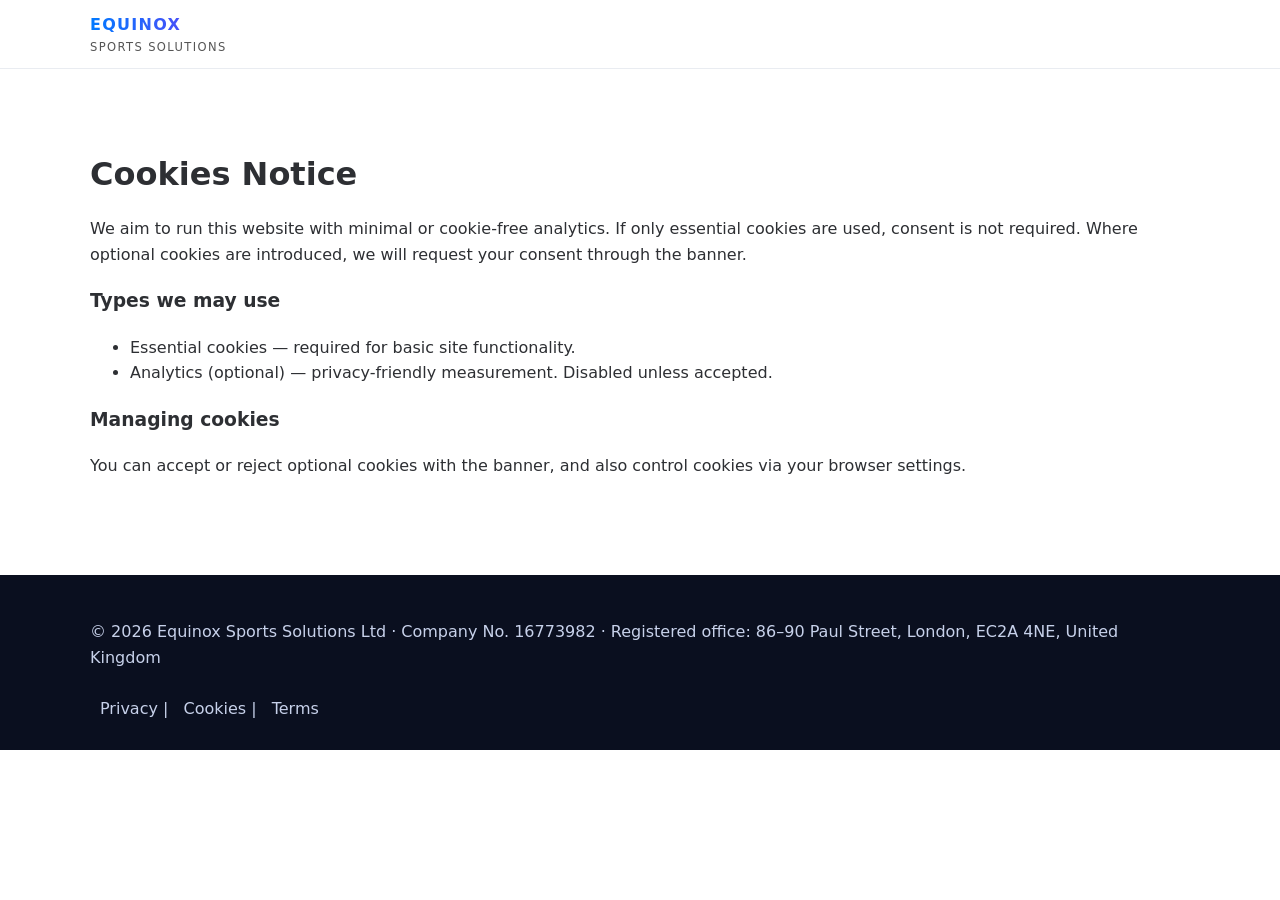
==== cookies.html @ d2fcbfe2 "Add files via upload" ====
<!DOCTYPE html><html lang="en"><head>
<meta charset="utf-8"><meta name="viewport" content="width=device-width,initial-scale=1">
<title>Cookies Notice | Equinox Sports Solutions</title>
<link href="styles.css" rel="stylesheet">
</head><body>
<header class="nav"><div class="container nav__inner"><a class="brand" href="index.html">
<span class="brand__eqnx">EQUINOX</span><span class="brand__sub">SPORTS&nbsp;SOLUTIONS</span></a></div></header>
<section class="section"><div class="container">
<h1 class="section__title">Cookies Notice</h1>
<p>We aim to run this website with minimal or cookie-free analytics. If only essential cookies are used, consent is not required. Where optional cookies are introduced, we will request your consent through the banner.</p>
<h3>Types we may use</h3>
<ul><li>Essential cookies — required for basic site functionality.</li>
<li>Analytics (optional) — privacy-friendly measurement. Disabled unless accepted.</li></ul>
<h3>Managing cookies</h3>
<p>You can accept or reject optional cookies with the banner, and also control cookies via your browser settings.</p>
</div></section>
<footer class="footer"><div class="container footer__inner">
<p>© <span id="year"></span> Equinox Sports Solutions Ltd · Company No. 16773982 · Registered office: 86–90 Paul Street, London, EC2A 4NE, United Kingdom</p><nav class="footer__links"><a href="privacy.html">Privacy</a> | <a href="cookies.html">Cookies</a> | <a href="terms.html">Terms</a></nav>
</div></footer>
<script>document.getElementById('year').textContent=new Date().getFullYear();</script>
</body></html>
---- styles.css ----
/* ====== EQNX — Base Styles ====== */
:root{
  --eqnx-blue:#007AFF;
  --eqnx-violet:#6C3BF5;
  --eqnx-ice:#12EAEA;
  --bg:#0A0F1F;            /* dark alt */
  --bg-light:#F7F8FA;      /* light bg */
  --text:#2D2F33;
  --text-2:#707B8C;
  --border:#E7EAF0;
}

*{box-sizing:border-box}
html,body{height:100%}
body{
  margin:0;
  font-family:'Inter',system-ui,-apple-system,Segoe UI,Roboto,Helvetica,Arial,sans-serif;
  color:var(--text);
  background:#fff;
  line-height:1.6;
}

/* Containers */
.container{width:min(1100px,92%);margin-inline:auto}

/* Header */
.nav{
  position:sticky;top:0;z-index:50;
  backdrop-filter:saturate(180%) blur(10px);
  background:rgba(255,255,255,.7);
  border-bottom:1px solid rgba(231,234,240,.9);
}
.nav__inner{display:flex;align-items:center;justify-content:space-between;padding:12px 0}
.brand{display:flex;flex-direction:column;text-decoration:none}
.brand__eqnx{
  font-weight:700;letter-spacing:.08em;
  background:linear-gradient(90deg,var(--eqnx-blue),var(--eqnx-violet));
  -webkit-background-clip:text;background-clip:text;color:transparent;
}
.brand__sub{
  font-size:.72rem;letter-spacing:.12em;color:#555;text-decoration:none
}
.nav__links a{color:#333;text-decoration:none;margin-left:18px;font-weight:500}
.nav__links .btn{margin-left:14px}

/* Buttons */
.btn{
  display:inline-block;padding:12px 18px;border-radius:999px;text-decoration:none;
  border:1px solid transparent;font-weight:600;transition:.2s ease;
}
.btn--primary{
  color:#fff;border-color:transparent;
  background:linear-gradient(90deg,var(--eqnx-blue),var(--eqnx-violet));
}
.btn--primary:hover{transform:translateY(-1px);filter:saturate(110%)}
.btn--outline{
  border-color:#cfd6e6;color:#1b1f2a;background:#fff;
}
.btn--outline:hover{border-color:#b1bdd8}
.btn--ghost{background:transparent;border-color:transparent;color:#1b1f2a}
.btn--ghost:hover{opacity:.8}

/* Hero */
.hero{position:relative;min-height:78vh;display:grid;align-items:center;color:#fff;overflow:hidden}
.hero__media{position:absolute;inset:0}
.hero__video{
  width:100%;height:100%;object-fit:cover;position:absolute;inset:0;opacity:.6;
}
.no-hero-video .hero__video{display:none}
.hero__overlay{position:absolute;inset:0;background:linear-gradient(180deg,rgba(10,15,31,.55),rgba(10,15,31,.85) 70%,rgba(10,15,31,.95))}
.hero__gradient{/* animated fluid gradient */
  position:absolute;inset:-20%;
  background:radial-gradient(60% 40% at 20% 30%, rgba(18,234,234,.35) 0%, rgba(0,122,255,.25) 40%, transparent 70%),
             radial-gradient(40% 35% at 80% 60%, rgba(108,59,245,.30) 0%, transparent 60%);
  filter:blur(30px);
  animation:float 14s ease-in-out infinite alternate;
}
@keyframes float{
  0%{transform:translate3d(-2%,2%,0) scale(1)}
  100%{transform:translate3d(2%,-1%,0) scale(1.03)}
}
.hero__content{position:relative;z-index:2;padding:72px 0}
.headline{font-size:clamp(2rem,6vw,3.6rem);line-height:1.1;margin:0 0 12px}
.gradient-text{
  background:linear-gradient(90deg,var(--eqnx-blue),var(--eqnx-violet));
  -webkit-background-clip:text;background-clip:text;color:transparent;
}
.subtitle{max-width:720px;margin:0 0 24px;color:#e8ecf6}
.hero__cta .btn{margin-right:10px}

/* Sections */
.section{padding:80px 0;background:#fff}
.section--alt{background:var(--bg-light)}
.section--tight{padding:60px 0}
.section__title{font-size:2rem;margin:0 0 12px}
.lead{font-size:1.1rem;color:#3a3e47}
.tagline{font-weight:600;color:#1f2340;margin-top:14px}

.grid2{display:grid;grid-template-columns:1.1fr .9fr;gap:28px}
.cards3{display:grid;grid-template-columns:repeat(3,1fr);gap:22px}
.center{text-align:center}

.card{
  background:#fff;border:1px solid var(--border);border-radius:16px;padding:20px;
  box-shadow:0 6px 20px rgba(10,15,31,.04);
}
.checklist{padding-left:0;list-style:none;margin:10px 0 0}
.checklist li{padding-left:28px;position:relative;margin:10px 0}
.checklist li::before{
  content:'';position:absolute;left:0;top:.45em;width:14px;height:14px;border-radius:50%;
  background:radial-gradient(circle at 30% 30%, var(--eqnx-ice), var(--eqnx-blue));
  box-shadow:0 0 0 2px rgba(0,122,255,.15);
}

.video-block{background:linear-gradient(180deg,#fff,#f8f9fc)}
.video-card{background:#fff;border:1px solid var(--border);border-radius:16px;padding:12px}
.ratio{position:relative;width:100%;padding-top:56.25%;overflow:hidden;border-radius:12px;background:#000}
.inline-video{position:absolute;inset:0;width:100%;height:100%;object-fit:cover;border:0;border-radius:12px}
.caption{font-size:.85rem;color:var(--text-2);margin:.6rem 0 0}

/* Contact */
.stack{display:flex;flex-wrap:wrap;gap:12px;align-items:center}

/* Footer */
.footer{background:var(--bg);color:#c7d1ea;padding:28px 0}
.footer__inner{display:flex;align-items:center;justify-content:space-between;gap:10px;flex-wrap:wrap}
.footer__links a{color:#c7d1ea;text-decoration:none;margin-left:10px}
.footer__links a:hover{text-decoration:underline}

/* Cookies banner */
.cookies-banner{
  position:fixed;left:0;right:0;bottom:0;z-index:60;
  background:rgba(10,15,31,.92);color:#eaf0ff;border-top:1px solid rgba(231,234,240,.2);
  padding:10px 0;
}
.cookies-inner{width:min(1100px,92%);margin-inline:auto;display:flex;gap:14px;align-items:center;justify-content:space-between;flex-wrap:wrap}
.cookies-inner a{color:var(--eqnx-ice);text-decoration:underline}
.cookies-actions{display:flex;gap:10px}
.cookies-actions .btn{padding:8px 14px}

/* Responsive */
@media (max-width:900px){
  .grid2{grid-template-columns:1fr}
  .cards3{grid-template-columns:1fr}
  .nav__links{display:none}
}
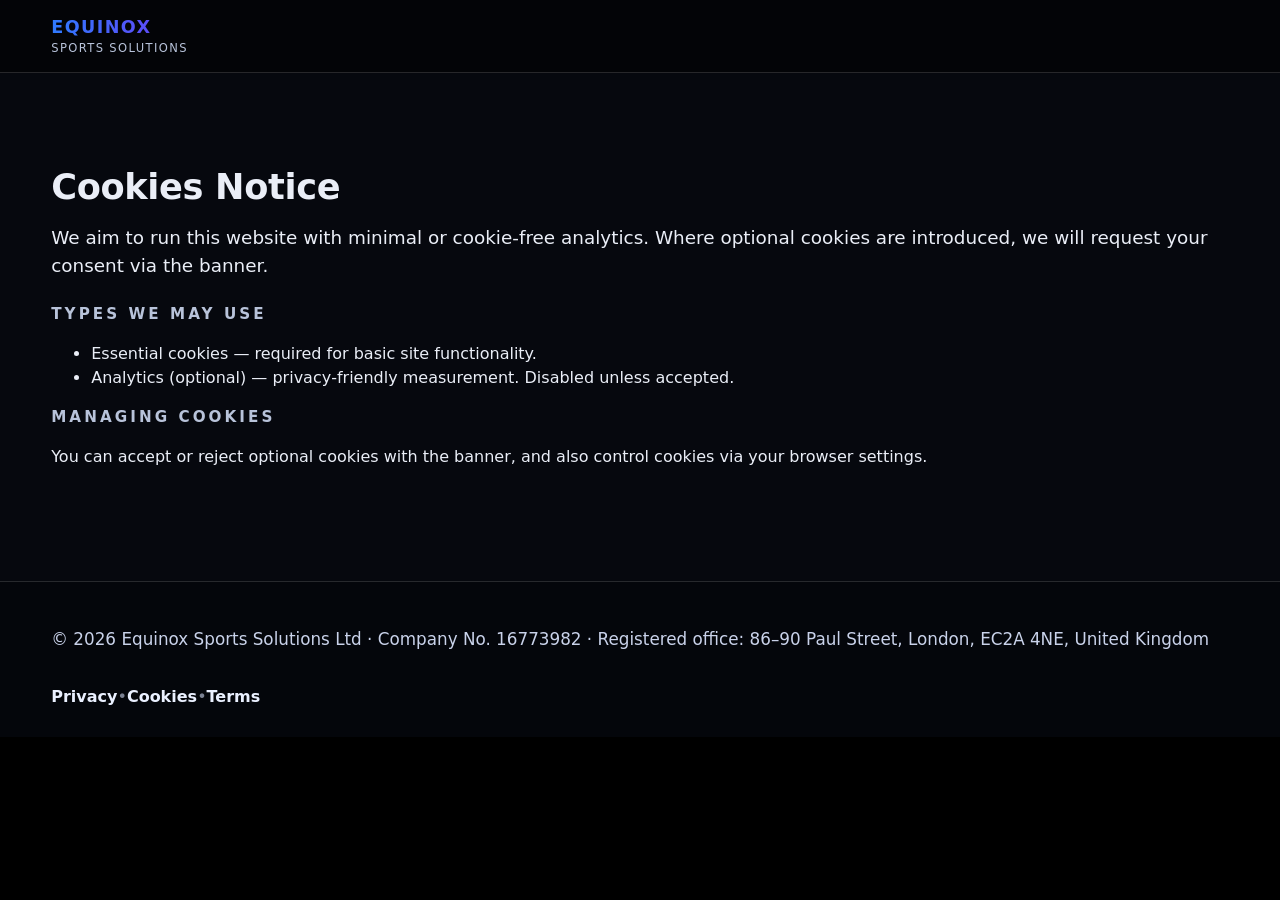
==== commit 9404d0f6: "Add files via upload" ====
--- a/cookies.html
+++ b/cookies.html
@@ -5,17 +5,18 @@
 </head><body>
 <header class="nav"><div class="container nav__inner"><a class="brand" href="index.html">
 <span class="brand__eqnx">EQUINOX</span><span class="brand__sub">SPORTS&nbsp;SOLUTIONS</span></a></div></header>
-<section class="section"><div class="container">
-<h1 class="section__title">Cookies Notice</h1>
-<p>We aim to run this website with minimal or cookie-free analytics. If only essential cookies are used, consent is not required. Where optional cookies are introduced, we will request your consent through the banner.</p>
-<h3>Types we may use</h3>
+<section class="slice"><div class="container">
+<h1 class="display" style="font-size:2.2rem;margin-bottom:10px;">Cookies Notice</h1>
+<p class="lead">We aim to run this website with minimal or cookie‑free analytics. Where optional cookies are introduced, we will request your consent via the banner.</p>
+<h3 class="eyebrow" style="margin-top:24px">Types we may use</h3>
 <ul><li>Essential cookies — required for basic site functionality.</li>
-<li>Analytics (optional) — privacy-friendly measurement. Disabled unless accepted.</li></ul>
-<h3>Managing cookies</h3>
+<li>Analytics (optional) — privacy‑friendly measurement. Disabled unless accepted.</li></ul>
+<h3 class="eyebrow" style="margin-top:16px">Managing cookies</h3>
 <p>You can accept or reject optional cookies with the banner, and also control cookies via your browser settings.</p>
 </div></section>
 <footer class="footer"><div class="container footer__inner">
-<p>© <span id="year"></span> Equinox Sports Solutions Ltd · Company No. 16773982 · Registered office: 86–90 Paul Street, London, EC2A 4NE, United Kingdom</p><nav class="footer__links"><a href="privacy.html">Privacy</a> | <a href="cookies.html">Cookies</a> | <a href="terms.html">Terms</a></nav>
+<p>© <span id="year"></span> Equinox Sports Solutions Ltd · Company No. 16773982 · Registered office: 86–90 Paul Street, London, EC2A 4NE, United Kingdom</p>
+<nav class="footer__links"><a href="privacy.html">Privacy</a><span>•</span><a href="cookies.html">Cookies</a><span>•</span><a href="terms.html">Terms</a></nav>
 </div></footer>
 <script>document.getElementById('year').textContent=new Date().getFullYear();</script>
 </body></html>
--- a/styles.css
+++ b/styles.css
@@ -1,146 +1,100 @@
-/* ====== EQNX — Base Styles ====== */
+/* EQNX v2 — Octagon-inspired */
 :root{
-  --eqnx-blue:#007AFF;
+  --eqnx-blue:#2F7BFF;
   --eqnx-violet:#6C3BF5;
   --eqnx-ice:#12EAEA;
-  --bg:#0A0F1F;            /* dark alt */
-  --bg-light:#F7F8FA;      /* light bg */
-  --text:#2D2F33;
-  --text-2:#707B8C;
-  --border:#E7EAF0;
+  --eqnx-coral:#FF7A6E;
+  --bg:#06080E;
+  --text:#EAEEF7;
+  --text-dim:#B8C3DA;
+  --stroke:rgba(255,255,255,.14);
 }
 
-*{box-sizing:border-box}
-html,body{height:100%}
-body{
-  margin:0;
-  font-family:'Inter',system-ui,-apple-system,Segoe UI,Roboto,Helvetica,Arial,sans-serif;
-  color:var(--text);
-  background:#fff;
-  line-height:1.6;
+*{box-sizing:border-box} html,body{height:100%}
+body{margin:0;font-family:'Inter',system-ui,-apple-system,Segoe UI,Roboto,Helvetica,Arial,sans-serif;background:#000;color:var(--text);line-height:1.5}
+.container{width:min(1200px,92%);margin-inline:auto}
+
+.nav{position:sticky;top:0;z-index:50;background:rgba(6,8,14,.55);backdrop-filter:saturate(160%) blur(10px);border-bottom:1px solid var(--stroke)}
+.nav__inner{display:flex;align-items:center;justify-content:space-between;padding:14px 0}
+.brand{display:flex;flex-direction:column;text-decoration:none}
+.brand__eqnx{font-weight:800;letter-spacing:.08em;font-size:1.1rem;background:linear-gradient(90deg,var(--eqnx-blue),var(--eqnx-violet));-webkit-background-clip:text;background-clip:text;color:transparent}
+.brand__sub{font-size:.72rem;letter-spacing:.12em;color:var(--text-dim)}
+.nav__links a{color:var(--text);text-decoration:none;margin-left:20px;font-weight:600;opacity:.9}
+.nav__links .btn{margin-left:16px}
+
+.btn{display:inline-block;padding:12px 18px;border-radius:999px;text-decoration:none;border:1px solid var(--stroke);font-weight:700;transition:.2s ease;color:#fff}
+.btn--primary{border-color:transparent;background:linear-gradient(90deg,var(--eqnx-blue),var(--eqnx-violet))}
+.btn--primary:hover{transform:translateY(-1px);filter:saturate(110%)}
+.btn--outline{background:transparent}
+.btn--outline:hover{border-color:#9cb3ff}
+.btn--ghost{background:transparent;border-color:transparent}
+
+.hero{position:relative;min-height:86vh;display:grid;align-items:center;overflow:hidden}
+.hero__bg{position:absolute;inset:0}
+.hero__video{position:absolute;inset:0;width:100%;height:100%;object-fit:cover;opacity:.45}
+.no-hero-video .hero__video{display:none}
+.hero__gradient{position:absolute;inset:-20%;filter:blur(40px);animation:breath 18s ease-in-out infinite alternate;
+  background:
+    radial-gradient(60% 45% at 20% 30%, rgba(47,123,255,.26) 0%, transparent 60%),
+    radial-gradient(50% 40% at 70% 65%, rgba(108,59,245,.28) 0%, transparent 60%),
+    radial-gradient(40% 35% at 35% 80%, rgba(18,234,234,.18) 0%, transparent 60%),
+    radial-gradient(30% 30% at 80% 20%, rgba(255,122,110,.12) 0%, transparent 60%);
 }
+.hero__veil{position:absolute;inset:0;background:linear-gradient(180deg,rgba(6,8,14,.4),rgba(6,8,14,.85) 70%,rgba(6,8,14,.95))}
+@keyframes breath{0%{transform:translate3d(-2%,2%,0) scale(1)}100%{transform:translate3d(2%,-2%,0) scale(1.04)}}
 
-/* Containers */
-.container{width:min(1100px,92%);margin-inline:auto}
+.hero__content{position:relative;z-index:2;padding:84px 0}
+.display{font-size:clamp(2.4rem,7vw,5rem);line-height:1.05;margin:0 0 12px;font-weight:900;letter-spacing:-.01em}
+.grad{background:linear-gradient(90deg,var(--eqnx-blue),var(--eqnx-violet));-webkit-background-clip:text;background-clip:text;color:transparent}
+.kicker{font-size:clamp(1rem,2.4vw,1.25rem);color:var(--text-dim);max-width:820px;margin:0 0 22px}
+.hero__cta .btn{margin-right:12px}
 
-/* Header */
-.nav{
-  position:sticky;top:0;z-index:50;
-  backdrop-filter:saturate(180%) blur(10px);
-  background:rgba(255,255,255,.7);
-  border-bottom:1px solid rgba(231,234,240,.9);
-}
-.nav__inner{display:flex;align-items:center;justify-content:space-between;padding:12px 0}
-.brand{display:flex;flex-direction:column;text-decoration:none}
-.brand__eqnx{
-  font-weight:700;letter-spacing:.08em;
-  background:linear-gradient(90deg,var(--eqnx-blue),var(--eqnx-violet));
-  -webkit-background-clip:text;background-clip:text;color:transparent;
-}
-.brand__sub{
-  font-size:.72rem;letter-spacing:.12em;color:#555;text-decoration:none
-}
-.nav__links a{color:#333;text-decoration:none;margin-left:18px;font-weight:500}
-.nav__links .btn{margin-left:14px}
+.slice{padding:96px 0;background:#06080E;color:var(--text)}
+.slice--dark{background:#05070C}
+.slice--video{background:linear-gradient(180deg,#06080E,#0B1020)}
 
-/* Buttons */
-.btn{
-  display:inline-block;padding:12px 18px;border-radius:999px;text-decoration:none;
-  border:1px solid transparent;font-weight:600;transition:.2s ease;
-}
-.btn--primary{
-  color:#fff;border-color:transparent;
-  background:linear-gradient(90deg,var(--eqnx-blue),var(--eqnx-violet));
-}
-.btn--primary:hover{transform:translateY(-1px);filter:saturate(110%)}
-.btn--outline{
-  border-color:#cfd6e6;color:#1b1f2a;background:#fff;
-}
-.btn--outline:hover{border-color:#b1bdd8}
-.btn--ghost{background:transparent;border-color:transparent;color:#1b1f2a}
-.btn--ghost:hover{opacity:.8}
+.eyebrow{letter-spacing:.2em;text-transform:uppercase;color:var(--text-dim);font-size:.95rem;margin:0 0 14px}
+.manifest{font-size:clamp(1.15rem,2.8vw,1.45rem);display:grid;gap:10px;max-width:980px}
+.manifest p{margin:0}
 
-/* Hero */
-.hero{position:relative;min-height:78vh;display:grid;align-items:center;color:#fff;overflow:hidden}
-.hero__media{position:absolute;inset:0}
-.hero__video{
-  width:100%;height:100%;object-fit:cover;position:absolute;inset:0;opacity:.6;
-}
-.no-hero-video .hero__video{display:none}
-.hero__overlay{position:absolute;inset:0;background:linear-gradient(180deg,rgba(10,15,31,.55),rgba(10,15,31,.85) 70%,rgba(10,15,31,.95))}
-.hero__gradient{/* animated fluid gradient */
-  position:absolute;inset:-20%;
-  background:radial-gradient(60% 40% at 20% 30%, rgba(18,234,234,.35) 0%, rgba(0,122,255,.25) 40%, transparent 70%),
-             radial-gradient(40% 35% at 80% 60%, rgba(108,59,245,.30) 0%, transparent 60%);
-  filter:blur(30px);
-  animation:float 14s ease-in-out infinite alternate;
-}
-@keyframes float{
-  0%{transform:translate3d(-2%,2%,0) scale(1)}
-  100%{transform:translate3d(2%,-1%,0) scale(1.03)}
-}
-.hero__content{position:relative;z-index:2;padding:72px 0}
-.headline{font-size:clamp(2rem,6vw,3.6rem);line-height:1.1;margin:0 0 12px}
-.gradient-text{
-  background:linear-gradient(90deg,var(--eqnx-blue),var(--eqnx-violet));
-  -webkit-background-clip:text;background-clip:text;color:transparent;
-}
-.subtitle{max-width:720px;margin:0 0 24px;color:#e8ecf6}
-.hero__cta .btn{margin-right:10px}
+.pillars{display:grid;grid-template-columns:repeat(4,1fr);gap:18px;margin-top:18px}
+.pillar{border:1px solid var(--stroke);border-radius:18px;padding:22px;background:linear-gradient(180deg,rgba(255,255,255,.02),rgba(255,255,255,.00));min-height:170px}
+.pillar h3{margin:0 0 6px;font-size:1.15rem}
+.pillar p{margin:0;color:var(--text-dim)}
 
-/* Sections */
-.section{padding:80px 0;background:#fff}
-.section--alt{background:var(--bg-light)}
-.section--tight{padding:60px 0}
-.section__title{font-size:2rem;margin:0 0 12px}
-.lead{font-size:1.1rem;color:#3a3e47}
-.tagline{font-weight:600;color:#1f2340;margin-top:14px}
-
-.grid2{display:grid;grid-template-columns:1.1fr .9fr;gap:28px}
-.cards3{display:grid;grid-template-columns:repeat(3,1fr);gap:22px}
-.center{text-align:center}
-
-.card{
-  background:#fff;border:1px solid var(--border);border-radius:16px;padding:20px;
-  box-shadow:0 6px 20px rgba(10,15,31,.04);
-}
-.checklist{padding-left:0;list-style:none;margin:10px 0 0}
-.checklist li{padding-left:28px;position:relative;margin:10px 0}
-.checklist li::before{
-  content:'';position:absolute;left:0;top:.45em;width:14px;height:14px;border-radius:50%;
-  background:radial-gradient(circle at 30% 30%, var(--eqnx-ice), var(--eqnx-blue));
-  box-shadow:0 0 0 2px rgba(0,122,255,.15);
-}
-
-.video-block{background:linear-gradient(180deg,#fff,#f8f9fc)}
-.video-card{background:#fff;border:1px solid var(--border);border-radius:16px;padding:12px}
+.grid2{display:grid;grid-template-columns:1.2fr .8fr;gap:28px}
+.video-card{border:1px solid var(--stroke);border-radius:18px;padding:12px;background:#000}
 .ratio{position:relative;width:100%;padding-top:56.25%;overflow:hidden;border-radius:12px;background:#000}
 .inline-video{position:absolute;inset:0;width:100%;height:100%;object-fit:cover;border:0;border-radius:12px}
-.caption{font-size:.85rem;color:var(--text-2);margin:.6rem 0 0}
+.caption{font-size:.92rem;color:var(--text-dim);margin:.7rem 0 0}
+.reel-copy h3{margin:.2rem 0 8px;font-size:1.6rem}
+.checklist{padding-left:0;list-style:none;margin:10px 0 0}
+.checklist li{padding-left:26px;position:relative;margin:8px 0}
+.checklist li::before{content:'';position:absolute;left:0;top:.55em;width:12px;height:12px;border-radius:50%;background:radial-gradient(circle at 30% 30%, var(--eqnx-ice), var(--eqnx-blue));box-shadow:0 0 0 2px rgba(0,122,255,.15)}
 
-/* Contact */
-.stack{display:flex;flex-wrap:wrap;gap:12px;align-items:center}
+.card{border:1px solid var(--stroke);border-radius:18px;padding:22px;background:linear-gradient(180deg,rgba(255,255,255,.02),rgba(255,255,255,.00))}
+.lead{font-size:1.15rem}
 
-/* Footer */
-.footer{background:var(--bg);color:#c7d1ea;padding:28px 0}
-.footer__inner{display:flex;align-items:center;justify-content:space-between;gap:10px;flex-wrap:wrap}
-.footer__links a{color:#c7d1ea;text-decoration:none;margin-left:10px}
+.footer{background:#04060B;color:#C9D2EA;padding:28px 0;border-top:1px solid var(--stroke)}
+.footer__inner{display:flex;align-items:center;justify-content:space-between;gap:16px;flex-wrap:wrap}
+.footer__links a{color:#EAF0FF;text-decoration:none;font-weight:700}
 .footer__links a:hover{text-decoration:underline}
+.footer__links span{opacity:.6}
+.footer p{font-size:1.05rem}
 
-/* Cookies banner */
-.cookies-banner{
-  position:fixed;left:0;right:0;bottom:0;z-index:60;
-  background:rgba(10,15,31,.92);color:#eaf0ff;border-top:1px solid rgba(231,234,240,.2);
-  padding:10px 0;
-}
-.cookies-inner{width:min(1100px,92%);margin-inline:auto;display:flex;gap:14px;align-items:center;justify-content:space-between;flex-wrap:wrap}
+.cookies-banner{position:fixed;left:0;right:0;bottom:0;z-index:60;background:rgba(6,8,14,.95);color:#EAF0FF;border-top:1px solid var(--stroke);padding:12px 0}
+.cookies-inner{width:min(1200px,92%);margin-inline:auto;display:flex;gap:14px;align-items:center;justify-content:space-between;flex-wrap:wrap}
 .cookies-inner a{color:var(--eqnx-ice);text-decoration:underline}
 .cookies-actions{display:flex;gap:10px}
 .cookies-actions .btn{padding:8px 14px}
 
-/* Responsive */
-@media (max-width:900px){
-  .grid2{grid-template-columns:1fr}
-  .cards3{grid-template-columns:1fr}
+.reveal{opacity:0;transform:translateY(12px);transition:opacity .6s ease, transform .6s ease}
+.reveal.in{opacity:1;transform:none}
+
+@media (max-width:1100px){ .pillars{grid-template-columns:repeat(2,1fr)} .grid2{grid-template-columns:1fr} }
+@media (max-width:700px){
   .nav__links{display:none}
+  .pillars{grid-template-columns:1fr}
+  .manifest{font-size:1.05rem}
+  .display{font-size:clamp(2rem,8vw,3rem)}
 }
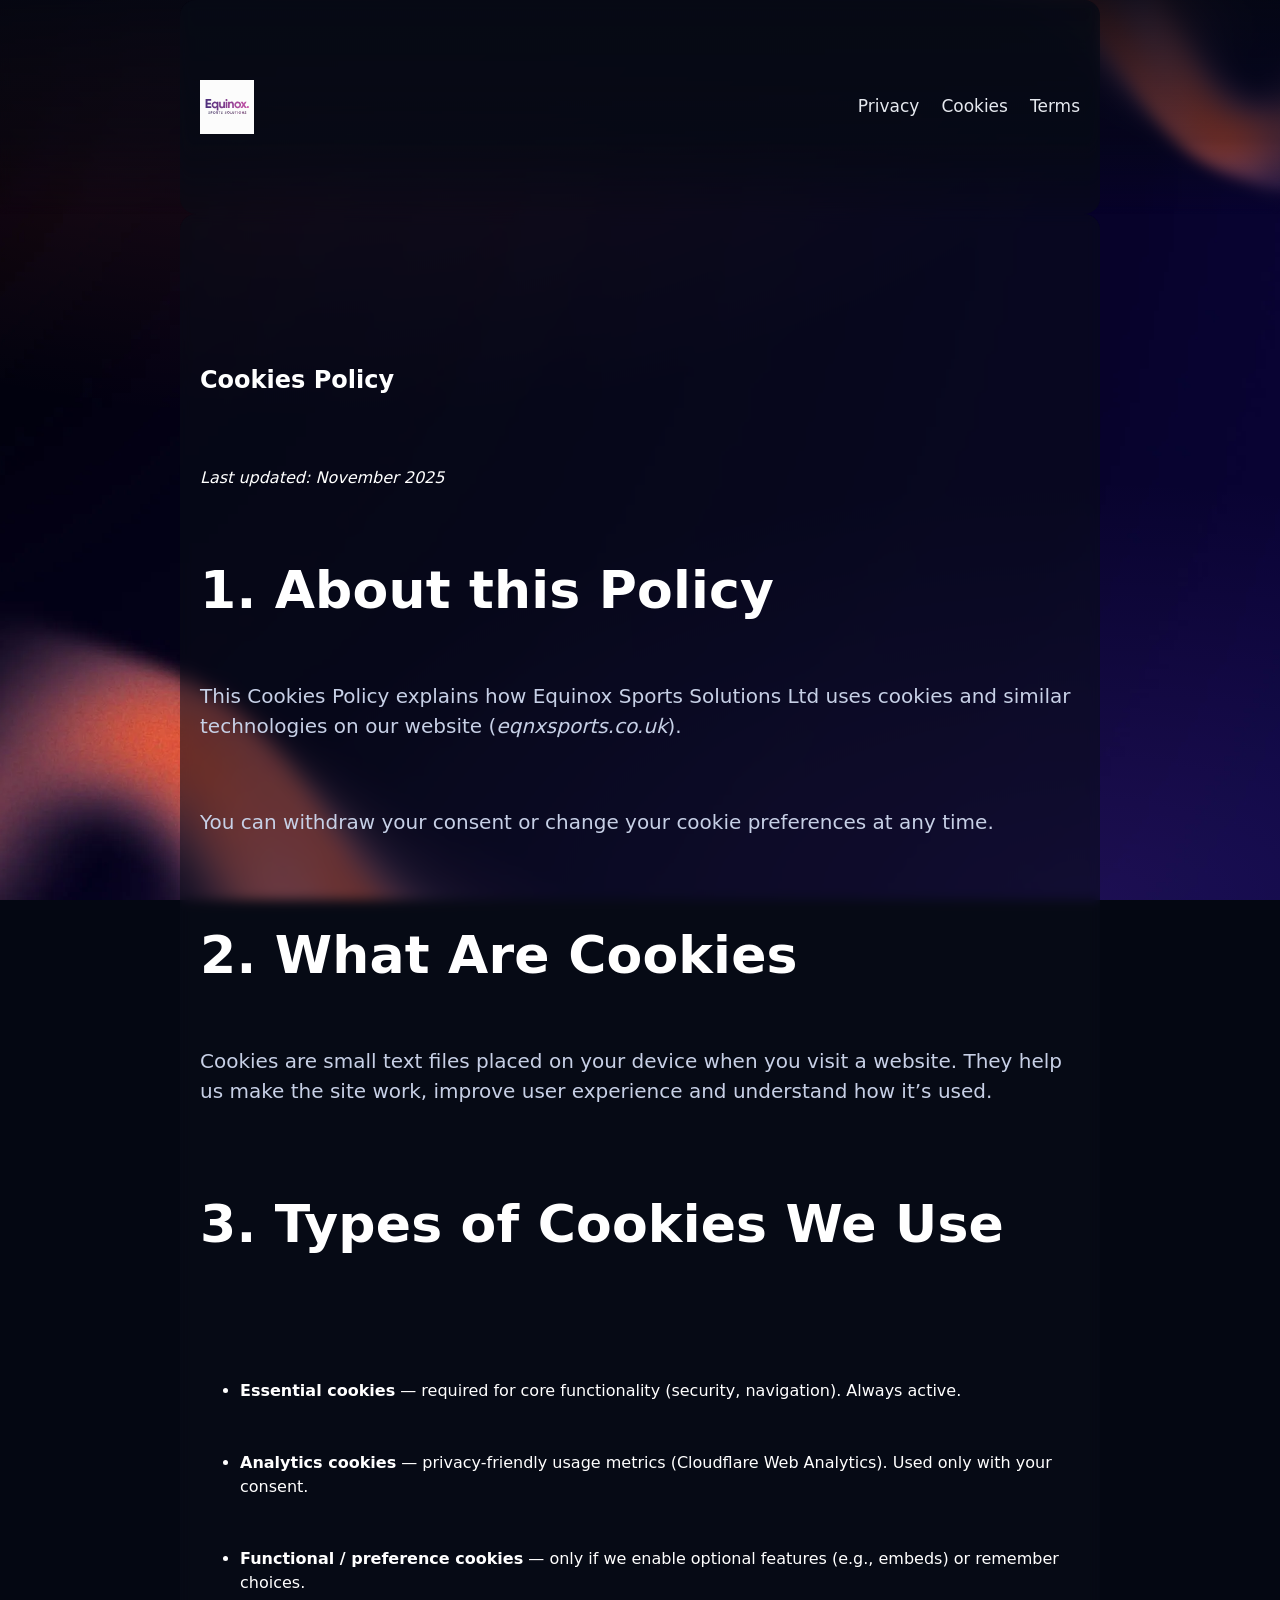
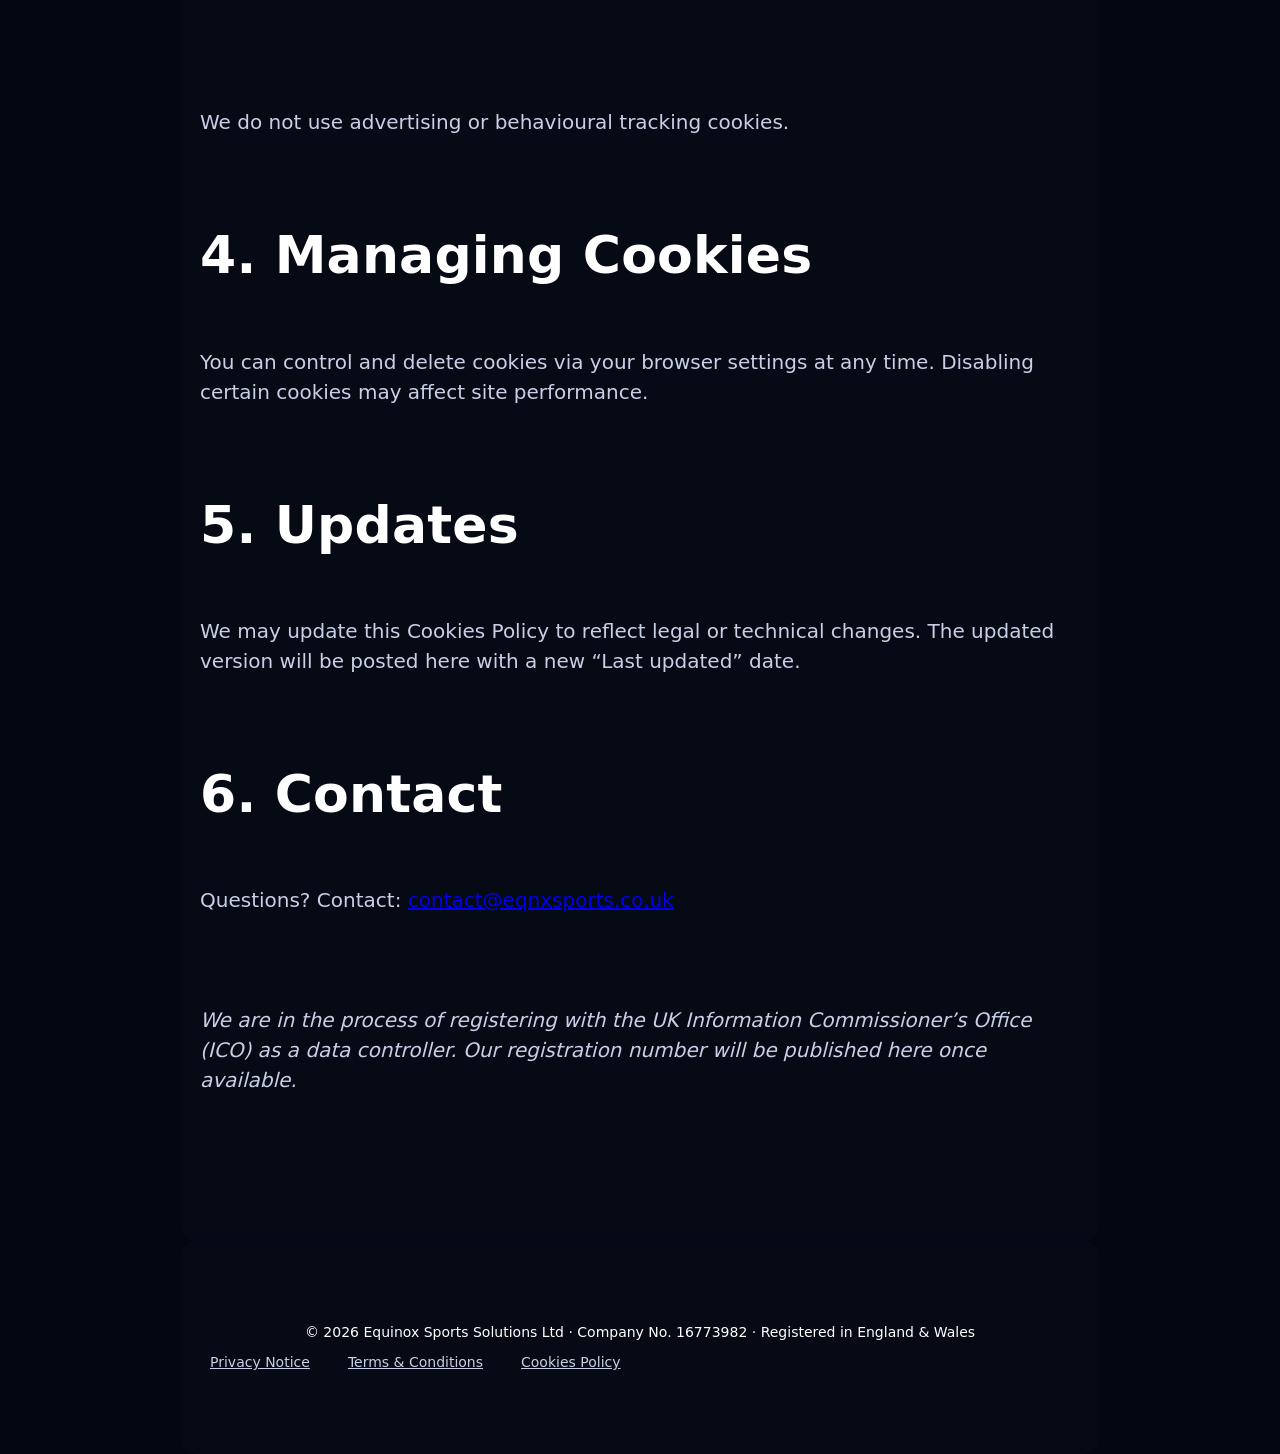
==== commit 392eca54: "Add files via upload Final upload – DUAA 2025 + Favicons" ====
--- a/cookies.html
+++ b/cookies.html
@@ -1,22 +1,69 @@
-<!DOCTYPE html><html lang="en"><head>
-<meta charset="utf-8"><meta name="viewport" content="width=device-width,initial-scale=1">
-<title>Cookies Notice | Equinox Sports Solutions</title>
-<link href="styles.css" rel="stylesheet">
-</head><body>
-<header class="nav"><div class="container nav__inner"><a class="brand" href="index.html">
-<span class="brand__eqnx">EQUINOX</span><span class="brand__sub">SPORTS&nbsp;SOLUTIONS</span></a></div></header>
-<section class="slice"><div class="container">
-<h1 class="display" style="font-size:2.2rem;margin-bottom:10px;">Cookies Notice</h1>
-<p class="lead">We aim to run this website with minimal or cookie‑free analytics. Where optional cookies are introduced, we will request your consent via the banner.</p>
-<h3 class="eyebrow" style="margin-top:24px">Types we may use</h3>
-<ul><li>Essential cookies — required for basic site functionality.</li>
-<li>Analytics (optional) — privacy‑friendly measurement. Disabled unless accepted.</li></ul>
-<h3 class="eyebrow" style="margin-top:16px">Managing cookies</h3>
-<p>You can accept or reject optional cookies with the banner, and also control cookies via your browser settings.</p>
-</div></section>
-<footer class="footer"><div class="container footer__inner">
-<p>© <span id="year"></span> Equinox Sports Solutions Ltd · Company No. 16773982 · Registered office: 86–90 Paul Street, London, EC2A 4NE, United Kingdom</p>
-<nav class="footer__links"><a href="privacy.html">Privacy</a><span>•</span><a href="cookies.html">Cookies</a><span>•</span><a href="terms.html">Terms</a></nav>
-</div></footer>
-<script>document.getElementById('year').textContent=new Date().getFullYear();</script>
-</body></html>+<!doctype html>
+<html lang="en">
+<head>
+  <meta charset="utf-8" />
+  <meta name="viewport" content="width=device-width,initial-scale=1" />
+  <title>Cookies Policy | Equinox Sports Solutions</title>
+  <link rel="stylesheet" href="styles.css?v=100" />
+</head>
+<body class="legal">
+
+  <header class="header">
+    <div class="wrap header__row">
+      <a href="index.html" aria-label="Equinox home">
+        <img src="assets/img/logo-equinox.svg" alt="Equinox Sports Solutions" class="logo">
+      </a>
+      <nav class="nav">
+        <a href="privacy.html">Privacy</a>
+        <a href="cookies.html">Cookies</a>
+        <a href="terms.html">Terms</a>
+      </nav>
+    </div>
+  </header>
+
+  <section class="wrap prose">
+    <h1>Cookies Policy</h1>
+    <div class="muted"><em>Last updated: November 2025</em></div>
+
+    <h2>1. About this Policy</h2>
+    <p>This Cookies Policy explains how Equinox Sports Solutions Ltd uses cookies and similar technologies on our website (<em>eqnxsports.co.uk</em>).</p>
+    <p>You can withdraw your consent or change your cookie preferences at any time.</p>
+
+    <h2>2. What Are Cookies</h2>
+    <p>Cookies are small text files placed on your device when you visit a website. They help us make the site work, improve user experience and understand how it’s used.</p>
+
+    <h2>3. Types of Cookies We Use</h2>
+    <ul>
+      <li><strong>Essential cookies</strong> — required for core functionality (security, navigation). Always active.</li>
+      <li><strong>Analytics cookies</strong> — privacy-friendly usage metrics (Cloudflare Web Analytics). Used only with your consent.</li>
+      <li><strong>Functional / preference cookies</strong> — only if we enable optional features (e.g., embeds) or remember choices.</li>
+    </ul>
+    <p>We do not use advertising or behavioural tracking cookies.</p>
+
+    <h2>4. Managing Cookies</h2>
+    <p>You can control and delete cookies via your browser settings at any time. Disabling certain cookies may affect site performance.</p>
+
+    <h2>5. Updates</h2>
+    <p>We may update this Cookies Policy to reflect legal or technical changes. The updated version will be posted here with a new “Last updated” date.</p>
+
+    <h2>6. Contact</h2>
+    <p>Questions? Contact: <a href="mailto:contact@eqnxsports.co.uk">contact@eqnxsports.co.uk</a></p>
+
+    <p><em>We are in the process of registering with the UK Information Commissioner’s Office (ICO) as a data controller. Our registration number will be published here once available.</em></p>
+  </section>
+
+  <footer class="wrap">
+    <div>© <span id="year"></span> Equinox Sports Solutions Ltd · Company No. 16773982 · Registered in England &amp; Wales</div>
+    <div class="foot-links">
+      <a href="privacy.html">Privacy Notice</a>
+      <a href="terms.html">Terms &amp; Conditions</a>
+      <a href="cookies.html">Cookies Policy</a>
+    </div>
+  </footer>
+
+  <script>
+    const yearEl = document.getElementById("year");
+    if (yearEl) yearEl.textContent = new Date().getFullYear();
+  </script>
+</body>
+</html>
--- a/styles.css
+++ b/styles.css
@@ -1,100 +1,198 @@
-/* EQNX v2 — Octagon-inspired */
 :root{
-  --eqnx-blue:#2F7BFF;
-  --eqnx-violet:#6C3BF5;
-  --eqnx-ice:#12EAEA;
-  --eqnx-coral:#FF7A6E;
-  --bg:#06080E;
-  --text:#EAEEF7;
-  --text-dim:#B8C3DA;
-  --stroke:rgba(255,255,255,.14);
+  --bg:#040712; --text:#F2F5FB; --text-dim:#C7D0E6; --muted:#9AA4C3;
+  --pink:#ff5757; --violet:#8c52ff; --ice:#5de0e6;
+  --logo-h:54px; --header-pad-y:10px;
 }
 
-*{box-sizing:border-box} html,body{height:100%}
-body{margin:0;font-family:'Inter',system-ui,-apple-system,Segoe UI,Roboto,Helvetica,Arial,sans-serif;background:#000;color:var(--text);line-height:1.5}
-.container{width:min(1200px,92%);margin-inline:auto}
+/* Base */
+html,body{height:100%}
+body{
+  margin:0; color:var(--text); background:var(--bg);
+  font-family:"Helvetica Neue","Anton",system-ui,-apple-system,Segoe UI,Roboto,Arial,sans-serif;
+  line-height:1.5;
+  background-image:url("assets/img/site-bg.webp");
+  background-size:cover; background-repeat:no-repeat; background-attachment:fixed;
+  background-position:center top;
+}
+.wrap{max-width:1180px; margin:0 auto; padding:0 20px}
+section{padding:72px 0}
 
-.nav{position:sticky;top:0;z-index:50;background:rgba(6,8,14,.55);backdrop-filter:saturate(160%) blur(10px);border-bottom:1px solid var(--stroke)}
-.nav__inner{display:flex;align-items:center;justify-content:space-between;padding:14px 0}
-.brand{display:flex;flex-direction:column;text-decoration:none}
-.brand__eqnx{font-weight:800;letter-spacing:.08em;font-size:1.1rem;background:linear-gradient(90deg,var(--eqnx-blue),var(--eqnx-violet));-webkit-background-clip:text;background-clip:text;color:transparent}
-.brand__sub{font-size:.72rem;letter-spacing:.12em;color:var(--text-dim)}
-.nav__links a{color:var(--text);text-decoration:none;margin-left:20px;font-weight:600;opacity:.9}
-.nav__links .btn{margin-left:16px}
+/* Header (compact, big logo inside) */
+.header{position:sticky; top:0; z-index:50;
+  background:linear-gradient(to bottom, rgba(4,7,18,.9), rgba(4,7,18,.55) 65%, rgba(4,7,18,0));
+  backdrop-filter:blur(6px)}
+.header__row{display:flex; align-items:center; justify-content:space-between; padding:var(--header-pad-y) 0}
+.logo{height:var(--logo-h); width:auto; display:block}
+.nav{display:flex; align-items:center; gap:22px}
+.nav a{color:var(--text); text-decoration:none; opacity:.95; font-size:17px}
+.nav .cta{padding:8px 16px; border-radius:999px; white-space:nowrap;
+  background:linear-gradient(90deg,var(--pink),var(--violet)); color:#fff; font-weight:800; font-size:17px; text-decoration:none}
+@media (max-width:560px){
+  :root{ --logo-h:40px; --header-pad-y:8px }
+  .nav a:not(.cta){display:none}
+  .nav .cta{font-size:16px; padding:8px 14px}
+}
 
-.btn{display:inline-block;padding:12px 18px;border-radius:999px;text-decoration:none;border:1px solid var(--stroke);font-weight:700;transition:.2s ease;color:#fff}
-.btn--primary{border-color:transparent;background:linear-gradient(90deg,var(--eqnx-blue),var(--eqnx-violet))}
-.btn--primary:hover{transform:translateY(-1px);filter:saturate(110%)}
-.btn--outline{background:transparent}
-.btn--outline:hover{border-color:#9cb3ff}
-.btn--ghost{background:transparent;border-color:transparent}
+/* Hero video — no dim at all */
+.hero{position:relative; min-height:74vh; display:grid; place-items:center; overflow:hidden}
+.hero video{position:absolute; inset:0; width:100%; height:100%; object-fit:cover; filter:none; opacity:1}
 
-.hero{position:relative;min-height:86vh;display:grid;align-items:center;overflow:hidden}
-.hero__bg{position:absolute;inset:0}
-.hero__video{position:absolute;inset:0;width:100%;height:100%;object-fit:cover;opacity:.45}
-.no-hero-video .hero__video{display:none}
-.hero__gradient{position:absolute;inset:-20%;filter:blur(40px);animation:breath 18s ease-in-out infinite alternate;
-  background:
-    radial-gradient(60% 45% at 20% 30%, rgba(47,123,255,.26) 0%, transparent 60%),
-    radial-gradient(50% 40% at 70% 65%, rgba(108,59,245,.28) 0%, transparent 60%),
-    radial-gradient(40% 35% at 35% 80%, rgba(18,234,234,.18) 0%, transparent 60%),
-    radial-gradient(30% 30% at 80% 20%, rgba(255,122,110,.12) 0%, transparent 60%);
+/* Headings (gradient) */
+h2{margin:0 0 14px; font-weight:800; letter-spacing:.2px; line-height:1.1; font-size:52px}
+.grad-text{
+  background:linear-gradient(90deg,var(--pink),var(--violet),var(--ice));
+  -webkit-background-clip:text; background-clip:text; color:transparent
 }
-.hero__veil{position:absolute;inset:0;background:linear-gradient(180deg,rgba(6,8,14,.4),rgba(6,8,14,.85) 70%,rgba(6,8,14,.95))}
-@keyframes breath{0%{transform:translate3d(-2%,2%,0) scale(1)}100%{transform:translate3d(2%,-2%,0) scale(1.04)}}
+.underline{
+  height:2px; width:100%; max-width:560px;
+  background:linear-gradient(90deg,var(--pink),var(--violet),var(--ice));
+  border-radius:2px; margin:12px 0 28px
+}
+p{font-size:20px; color:var(--text-dim); margin:0 0 18px}
+.lead{font-size:22px}
 
-.hero__content{position:relative;z-index:2;padding:84px 0}
-.display{font-size:clamp(2.4rem,7vw,5rem);line-height:1.05;margin:0 0 12px;font-weight:900;letter-spacing:-.01em}
-.grad{background:linear-gradient(90deg,var(--eqnx-blue),var(--eqnx-violet));-webkit-background-clip:text;background-clip:text;color:transparent}
-.kicker{font-size:clamp(1rem,2.4vw,1.25rem);color:var(--text-dim);max-width:820px;margin:0 0 22px}
-.hero__cta .btn{margin-right:12px}
+/* Formula (centered, crisp ×) */
+.approach{margin:26px 0 6px; text-align:center}
+.formula{display:inline-block; font-size:36px; font-weight:800; line-height:1.05;
+  background:linear-gradient(90deg,var(--pink),var(--violet),var(--ice));
+  -webkit-background-clip:text; background-clip:text; color:transparent}
 
-.slice{padding:96px 0;background:#06080E;color:var(--text)}
-.slice--dark{background:#05070C}
-.slice--video{background:linear-gradient(180deg,#06080E,#0B1020)}
+/* Services — accordion with light gradient */
+.services{display:grid; gap:14px}
+.svc{
+  border:1px solid rgba(255,255,255,.10);
+  background:linear-gradient(180deg, rgba(255,255,255,.03), rgba(255,255,255,.00));
+  border-radius:14px; padding:6px 14px 10px;
+}
+.svc__head{display:flex; align-items:center; justify-content:space-between; cursor:pointer; gap:14px; padding:10px 6px}
+.svc__head h3{margin:0; font-size:24px; font-weight:800}
+.chip{
+  background:linear-gradient(90deg,var(--pink),var(--violet)); -webkit-background-clip:text; color:transparent}
+.chev{opacity:.8; transition:.2s transform ease}
+.svc[open] .chev{transform:rotate(180deg)}
+.svc__body{padding:8px 6px 14px; color:var(--text-dim)}
+.svc__body ul{margin:8px 0 0; padding:0; list-style:none}
+.svc__body li{margin:6px 0; font-size:18px}
+.svc:hover{box-shadow:0 0 26px rgba(140,82,255,.18); border-color:rgba(255,255,255,.18)}
 
-.eyebrow{letter-spacing:.2em;text-transform:uppercase;color:var(--text-dim);font-size:.95rem;margin:0 0 14px}
-.manifest{font-size:clamp(1.15rem,2.8vw,1.45rem);display:grid;gap:10px;max-width:980px}
-.manifest p{margin:0}
+/* Reach / CTA block */
+.reach{position:relative; overflow:hidden; border-radius:18px;
+  background: url("assets/img/hero-bg.png") center/cover no-repeat, radial-gradient(1200px 400px at 25% 0%, rgba(255,87,87,.2), transparent 60%), radial-gradient(1200px 400px at 85% 100%, rgba(140,82,255,.2), transparent 60%), #0a0f1c;
+  padding:56px 28px; text-align:center}
+.reach h2{font-size:44px; margin-bottom:16px}
+.cta-mail{display:inline-block; padding:12px 18px; border-radius:999px; background:linear-gradient(90deg,var(--pink),var(--violet)); color:#fff; font-weight:800; text-decoration:none}
 
-.pillars{display:grid;grid-template-columns:repeat(4,1fr);gap:18px;margin-top:18px}
-.pillar{border:1px solid var(--stroke);border-radius:18px;padding:22px;background:linear-gradient(180deg,rgba(255,255,255,.02),rgba(255,255,255,.00));min-height:170px}
-.pillar h3{margin:0 0 6px;font-size:1.15rem}
-.pillar p{margin:0;color:var(--text-dim)}
+/* Contact */
+.contact-grid{display:grid; grid-template-columns:1.3fr .9fr; gap:28px}
+.contact h3{margin:0 0 10px; font-size:36px; font-weight:800; color:#fff}
+.mail{color:#fff; font-weight:800; text-decoration:underline}
+.soc{display:flex; gap:14px; margin-top:12px}
+.soc a{display:inline-flex; width:auto; height:auto; line-height:0}
+.soc svg{width:24px; height:24px; display:block; fill:#fff}
+.hq{border:1px solid rgba(255,255,255,.08); border-radius:14px; padding:18px}
+.hq h4{margin:0 0 8px; font-size:22px; color:#fff; font-weight:800}
+.hq p{margin:0; font-size:16px}
 
-.grid2{display:grid;grid-template-columns:1.2fr .8fr;gap:28px}
-.video-card{border:1px solid var(--stroke);border-radius:18px;padding:12px;background:#000}
-.ratio{position:relative;width:100%;padding-top:56.25%;overflow:hidden;border-radius:12px;background:#000}
-.inline-video{position:absolute;inset:0;width:100%;height:100%;object-fit:cover;border:0;border-radius:12px}
-.caption{font-size:.92rem;color:var(--text-dim);margin:.7rem 0 0}
-.reel-copy h3{margin:.2rem 0 8px;font-size:1.6rem}
-.checklist{padding-left:0;list-style:none;margin:10px 0 0}
-.checklist li{padding-left:26px;position:relative;margin:8px 0}
-.checklist li::before{content:'';position:absolute;left:0;top:.55em;width:12px;height:12px;border-radius:50%;background:radial-gradient(circle at 30% 30%, var(--eqnx-ice), var(--eqnx-blue));box-shadow:0 0 0 2px rgba(0,122,255,.15)}
+/* Footer */
+footer{color:var(--text-dim); font-size:14px; padding:28px 0 40px}
+.foot-links{display:flex; gap:18px; flex-wrap:wrap; margin-top:8px}
+.foot-links a{color:var(--text-dim); text-decoration:none}
+.foot-links a:hover{text-decoration:underline}
 
-.card{border:1px solid var(--stroke);border-radius:18px;padding:22px;background:linear-gradient(180deg,rgba(255,255,255,.02),rgba(255,255,255,.00))}
-.lead{font-size:1.15rem}
+/* Cookies — centered & compact */
+.cookie-banner{
+  position:fixed; left:50%; transform:translateX(-50%);
+  bottom:18px; z-index:1000; width:min(560px, calc(100% - 28px));
+  background:rgba(10,14,25,.92); color:var(--text);
+  border:1px solid rgba(255,255,255,.08); border-radius:12px;
+  padding:12px 14px; display:none; gap:10px; backdrop-filter:blur(6px)
+}
+.cookie-row{display:flex; align-items:center; gap:8px; justify-content:center}
+.cookie-ico{font-size:16px}
+.cookie-text{text-align:center}
+.cookie-actions{display:flex; gap:8px; justify-content:center; margin-top:8px}
+.btn{padding:8px 12px; border-radius:10px; cursor:pointer; border:none; font-weight:800; font-size:14px}
+.cookie-accept{background:linear-gradient(90deg,var(--pink),var(--violet)); color:#fff}
+.cookie-reject{background:transparent; color:var(--text); border:1px solid rgba(255,255,255,.2)}
 
-.footer{background:#04060B;color:#C9D2EA;padding:28px 0;border-top:1px solid var(--stroke)}
-.footer__inner{display:flex;align-items:center;justify-content:space-between;gap:16px;flex-wrap:wrap}
-.footer__links a{color:#EAF0FF;text-decoration:none;font-weight:700}
-.footer__links a:hover{text-decoration:underline}
-.footer__links span{opacity:.6}
-.footer p{font-size:1.05rem}
+/* === Patch: Legal pages use the same background and style as homepage === */
+body.legal {
+  background: var(--bg);
+  color: var(--text);
+  background-image:
+    radial-gradient(1200px 600px at 25% 0%, rgba(255,87,87,.15), transparent 70%),
+    radial-gradient(1200px 600px at 85% 100%, rgba(140,82,255,.15), transparent 70%),
+    url("assets/img/site-bg.webp");
+  background-attachment: fixed;
+  background-position: center;
+  background-size: cover;
+}
 
-.cookies-banner{position:fixed;left:0;right:0;bottom:0;z-index:60;background:rgba(6,8,14,.95);color:#EAF0FF;border-top:1px solid var(--stroke);padding:12px 0}
-.cookies-inner{width:min(1200px,92%);margin-inline:auto;display:flex;gap:14px;align-items:center;justify-content:space-between;flex-wrap:wrap}
-.cookies-inner a{color:var(--eqnx-ice);text-decoration:underline}
-.cookies-actions{display:flex;gap:10px}
-.cookies-actions .btn{padding:8px 14px}
+body.legal .wrap,
+body.legal .prose,
+body.legal section {
+  max-width: 880px;
+  margin: 0 auto;
+  padding: 80px 20px;
+  background: rgba(10, 14, 25, 0.55);
+  border-radius: 16px;
+  backdrop-filter: blur(6px);
+  color: #fff;
+}
 
-.reveal{opacity:0;transform:translateY(12px);transition:opacity .6s ease, transform .6s ease}
-.reveal.in{opacity:1;transform:none}
+/* Preserve line breaks for imported legal texts */
+.prose { 
+  white-space: pre-wrap; 
+}
 
-@media (max-width:1100px){ .pillars{grid-template-columns:repeat(2,1fr)} .grid2{grid-template-columns:1fr} }
-@media (max-width:700px){
-  .nav__links{display:none}
-  .pillars{grid-template-columns:1fr}
-  .manifest{font-size:1.05rem}
-  .display{font-size:clamp(2rem,8vw,3rem)}
+/* === Patch: Text-based social links (instead of SVG icons) === */
+.social-links a {
+  color: #fff;
+  text-decoration: underline;
 }
+
+.soc {
+  display: block;
+  margin-top: 12px;
+}
+
+.soc a {
+  display: inline-block;
+  width: auto;
+  height: auto;
+  line-height: 1.4;
+  color: #fff;
+  text-decoration: underline;
+  margin-right: 12px;
+}
+
+/* === Patch: Footer and mobile adjustments === */
+footer.wrap {
+  text-align: center;
+  font-size: 14px;
+  color: var(--text-dim);
+  line-height: 1.6;
+  margin-top: 60px;
+}
+
+footer.wrap .foot-links {
+  margin-top: 8px;
+}
+
+footer.wrap .foot-links a {
+  color: var(--text-dim);
+  text-decoration: underline;
+  margin: 0 10px;
+  white-space: nowrap;
+}
+
+/* === Patch: Mobile layout improvements === */
+@media (max-width: 768px) {
+  .wrap { padding: 16px; }
+  h2 { font-size: 34px; }
+  .reach h2 { font-size: 32px; }
+  .contact-grid { grid-template-columns: 1fr; }
+  .social-links a { margin: 4px 12px; }
+  footer.wrap .foot-links { display: flex; flex-direction: column; gap: 6px; }
+}
+
